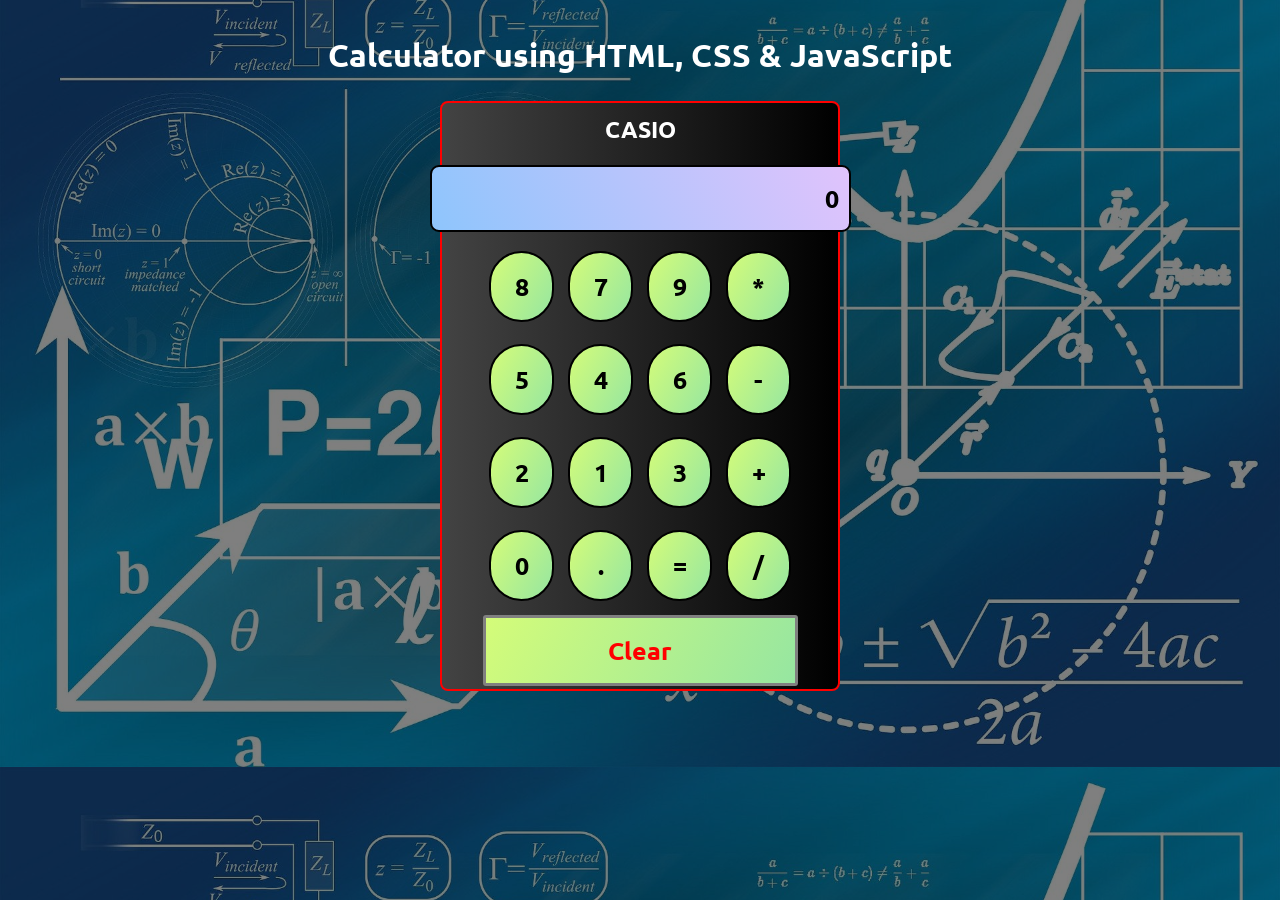
==== Calculator_app/index.html @ 99a26551 "basic-calculator-app" ====
<!DOCTYPE html>
<html lang="en">

<head>
    <meta charset="UTF-8">
    <meta http-equiv="X-UA-Compatible" content="IE=edge">
    <meta name="viewport" content="width=device-width, initial-scale=1.0">
    <title>Calculator using HTML, CSS & JavaScript</title>
    <link
        href="https://fonts.googleapis.com/css2?family=Poppins:wght@200;300;400;500;600;700&family=Ubuntu&display=swap"
        rel="stylesheet">
    <link rel="stylesheet" href="style.css">
</head>

<body>
    <h1 class="text-center">Calculator using HTML, CSS & JavaScript</h1>
    <div class="container">
        <h3>CASIO</h3>
        <div class="row">
            <input type="text" name="text" id="input" placeholder="0">
        </div>
        <div class="row">
            <button class="btn" onclick="input_function(this)">8</button>
            <button class="btn" onclick="input_function(this)">7</button>
            <button class="btn" onclick="input_function(this)">9</button>
            <button class="btn" onclick="input_function(this)">*</button>
        </div>
        <div class="row">
            <button class="btn" onclick="input_function(this)">5</button>
            <button class="btn" onclick="input_function(this)">4</button>
            <button class="btn" onclick="input_function(this)">6</button>
            <button class="btn" onclick="input_function(this)">-</button>
        </div>
        <div class="row">
            <button class="btn" onclick="input_function(this)">2</button>
            <button class="btn" onclick="input_function(this)">1</button>
            <button class="btn" onclick="input_function(this)">3</button>
            <button class="btn" onclick="input_function(this)">+</button>
        </div>
        <div class="row">
            <button class="btn" onclick="input_function(this)">0</button>
            <button class="btn" onclick="input_function(this)">.</button>
            <button class="btn" onclick="calculate()">=</button>
            <button class="btn" onclick="input_function(this)">/</button>
        </div>
        <button class="btn" id="clear" onclick="clearScreen()">Clear</button>
    </div>

    <script src="script.js"></script>
</body>

</html>
---- Calculator_app/style.css ----
* {
    margin: 0;
    padding: 0;
    box-sizing: border-box;
    font-family: 'Ubuntu', sans-serif;
}

body {
    background-image: linear-gradient(rgba(0, 0, 0, 0.5), rgba(0, 0, 0, 0.5)), url(./geometry-gb8383e696_1920.jpg);
    background-position: center;
    background-size: cover;
}

.text-center {
    text-align: center;
}

h1 {
    margin: 35px 0 25px 0;
    color: #fff;
}

h3 {
    font-size: 23px;
    color: #fff;
    margin: 12px;
}

.container {
    border: 2px solid red;
    border-radius: 8px;
    display: flex;
    flex-direction: column;
    justify-content: center;
    align-items: center;
    background-image: linear-gradient(to right, #434343 0%, black 100%);
    width: 400px;
    margin: auto;
}

.btn {
    padding: 17px 22px;
    margin: 3px 5px;
    border: 2px solid #000;
    border-radius: 50px;
    cursor: pointer;
    font-weight: 900;
    font-size: 25px;
    width: 65px;
    background-image: linear-gradient(120deg, #d4fc79 0%, #96e6a1 100%);
    transition: 0.5s;
}

.btn:hover {
    background-image: radial-gradient(circle farthest-side, #fceabb, #f8b500);
}

#clear {
    width: 315px;
    border: 3px solid gray;
    border-radius: 3px;
    padding: 16px;
    color: red;
}

.row {
    margin: 8px 0;
}

.row input {
    font-weight: 900;
    font-size: 25px;
    padding: 15px 10px;
    border: 2px solid black;
    border-radius: 9px;
    background-color: #8EC5FC;
    background-image: linear-gradient(62deg, #8EC5FC 0%, #E0C3FC 100%);
    text-align: right;
}

::placeholder {
    font-size: 25px;
    color: #000;
}
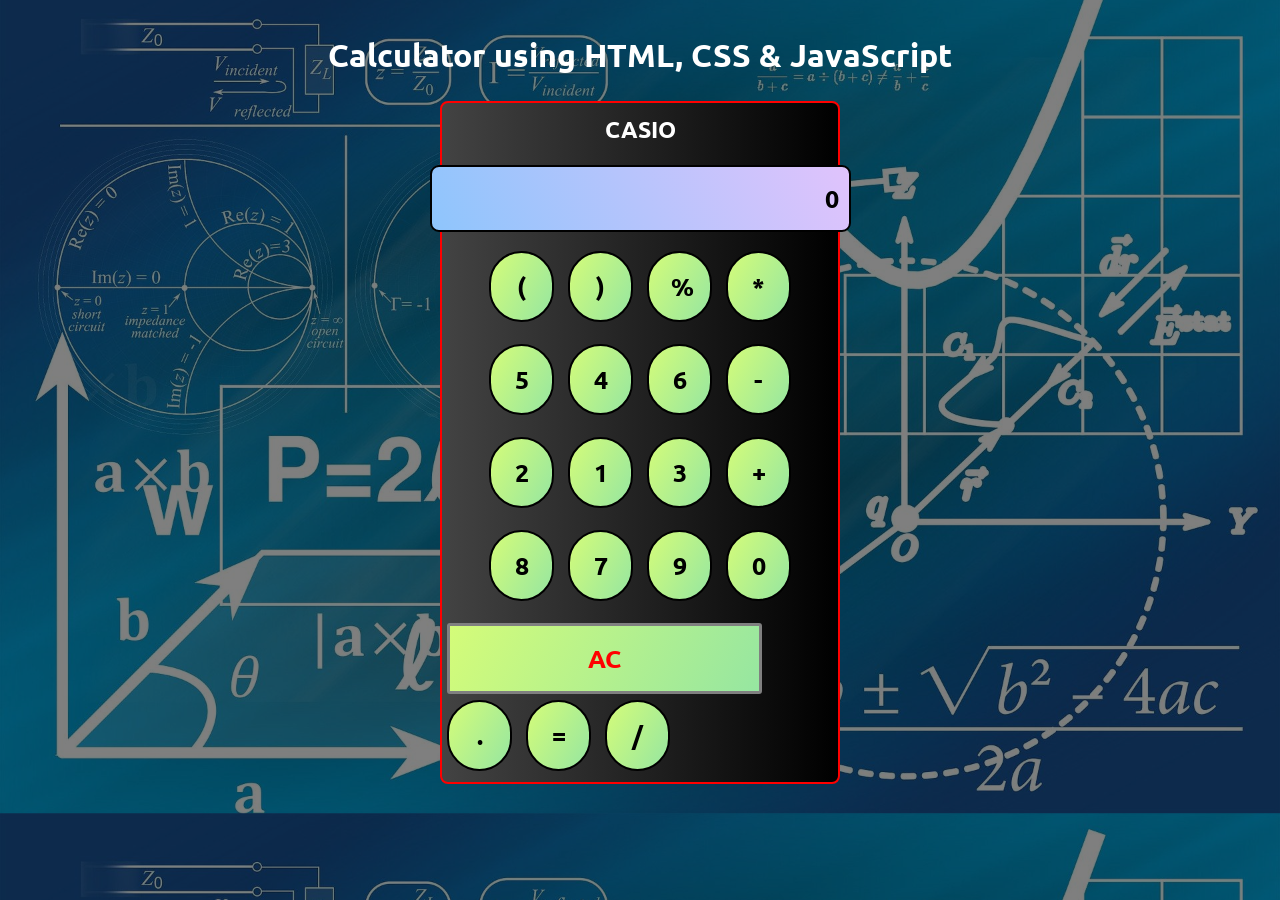
==== commit c8715317: "Update index.html Some more operation like modulus and bracket is added to this" ====
--- a/Calculator_app/index.html
+++ b/Calculator_app/index.html
@@ -20,9 +20,9 @@
             <input type="text" name="text" id="input" placeholder="0">
         </div>
         <div class="row">
-            <button class="btn" onclick="input_function(this)">8</button>
-            <button class="btn" onclick="input_function(this)">7</button>
-            <button class="btn" onclick="input_function(this)">9</button>
+            <button class="btn" onclick="input_function(this)">(</button>
+            <button class="btn" onclick="input_function(this)">)</button>
+            <button class="btn" onclick="input_function(this)">%</button>
             <button class="btn" onclick="input_function(this)">*</button>
         </div>
         <div class="row">
@@ -38,15 +38,23 @@
             <button class="btn" onclick="input_function(this)">+</button>
         </div>
         <div class="row">
+            <button class="btn" onclick="input_function(this)">8</button>
+            <button class="btn" onclick="input_function(this)">7</button>
+            <button class="btn" onclick="input_function(this)">9</button>
             <button class="btn" onclick="input_function(this)">0</button>
+        </div>
+        <div class="row">
+            
+            <button class="btn" id="clear" onclick="clearScreen()">AC</button>
+          
             <button class="btn" onclick="input_function(this)">.</button>
             <button class="btn" onclick="calculate()">=</button>
             <button class="btn" onclick="input_function(this)">/</button>
         </div>
-        <button class="btn" id="clear" onclick="clearScreen()">Clear</button>
+        
     </div>
 
     <script src="script.js"></script>
 </body>
 
-</html>+</html>
